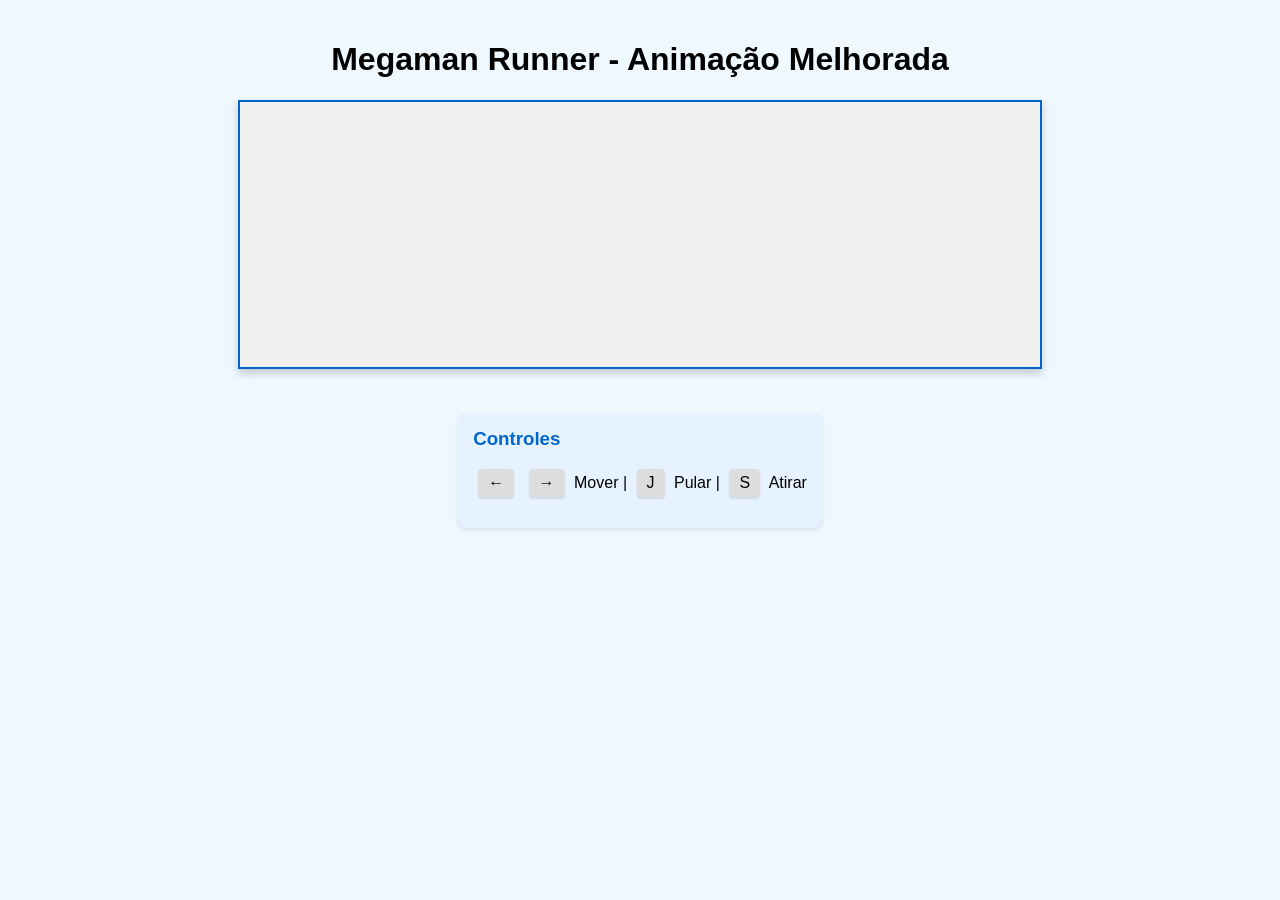
==== Animation.html @ 5534c0dd "Versão aprimorada Grok Ajustando bug" ====
<!DOCTYPE html>
<html lang="pt-BR">
<head>
    <meta charset="UTF-8">
    <meta name="viewport" content="width=device-width, initial-scale=1.0">
    <title>Jogo Megaman - Animação por Sprites</title>
    <style>
        body {
            margin: 0;
            padding: 20px;
            font-family: Arial, sans-serif;
            background-color: #f0f8ff;
            display: flex;
            flex-direction: column;
            align-items: center;
        }
        .game-container {
            position: relative;
            margin-bottom: 20px;
        }
        canvas {
            border: 2px solid #0066cc;
            background-color: #f0f0f0;
            box-shadow: 0 4px 8px rgba(0, 0, 0, 0.2);
        }
        .controls {
            background-color: #e6f2ff;
            padding: 15px;
            border-radius: 8px;
            margin-top: 20px;
            box-shadow: 0 2px 4px rgba(0, 0, 0, 0.1);
            max-width: 800px;
        }
        .controls h3 {
            margin-top: 0;
            color: #0066cc;
        }
        .key {
            display: inline-block;
            background-color: #ddd;
            padding: 5px 10px;
            border-radius: 4px;
            margin: 0 5px;
            box-shadow: 0 2px 2px rgba(0, 0, 0, 0.1);
        }
    </style>
</head>
<body>
    <h1>Megaman Runner - Animação Melhorada</h1>
    <div class="game-container">
        <canvas id="gameCanvas" width="800" height="265"></canvas>
    </div>
    
    <div class="controls">
        <h3>Controles</h3>
        <p><span class="key">←</span> <span class="key">→</span> Mover | <span class="key">J</span> Pular | <span class="key">S</span> Atirar</p>
    </div>
    <script>
        const canvas = document.getElementById('gameCanvas');
        const ctx = canvas.getContext('2d');

        // Definição dos estados do jogo
        const VM_STANDBY = 0;
        const VM_WALK = 1;
        const VM_SHOOT = 2;
        const VM_JUMP = 3;

        // Inicializações
        let facingDirection = 'right';
        let action = VM_STANDBY;
        let actionTime = 0;
        let screenPosition = 0;
        let keyState = {};
        let isJumping = false;
        let gravity = 0.5;
        let jumpVelocity = -10;
        let currentJumpVelocity = 0;
        let groundLevel = canvas.height - 80;
        let personY = groundLevel;
        let personHeight = 80;
        let lastFrameTime = performance.now();
        let deltaTime = 0;
        let frameIndex = 0;
        let frameTime = 0;
        const frameDuration = 100; // Duração de cada frame em ms

        // Sistema de projéteis
        const projectiles = [];

        class Projectile {
            constructor(x, y, direction) {
                this.x = x;
                this.y = y;
                this.direction = direction;
                this.speed = 8;
                this.width = 15;
                this.height = 8;
                this.active = true;
            }

            update(dt) {
                if (this.direction === 'right') {
                    this.x += this.speed * (dt / 16);
                } else {
                    this.x -= this.speed * (dt / 16);
                }
                if (this.x < 0 || this.x > canvas.width) {
                    this.active = false;
                }
            }

            draw() {
                ctx.fillStyle = '#0099ff';
                ctx.beginPath();
                ctx.ellipse(this.x, this.y, this.width, this.height, 0, 0, Math.PI * 2);
                ctx.fill();
                ctx.fillStyle = '#99ccff';
                ctx.beginPath();
                ctx.ellipse(this.x, this.y, this.width * 0.5, this.height * 0.5, 0, 0, Math.PI * 2);
                ctx.fill();
            }
        }

        // Objeto para imagens
        const images = {
            floor: new Image(),
            ceiling: new Image(),
            pillar: new Image(),
            forest: new Image(),
            personSpriteSheet: new Image()
        };

        // Configuração da spritesheet
        const larguraDoFrame = 157;
        const alturaDoFrame = 467 / 4;
        const spriteFrames = {
            standby: [0, 1, 2, 3],
            walk: [4, 5, 6, 7],
            shoot: [8, 9, 10, 11],
            jump: [12, 13, 14, 15]
        };

        function getPersonSprite(frameIndex) {
            const canvas = document.createElement('canvas');
            const ctx = canvas.getContext('2d');
            canvas.width = larguraDoFrame;
            canvas.height = alturaDoFrame;

            const numColunas = 4;
            const linha = Math.floor(frameIndex / numColunas);
            const coluna = frameIndex % numColunas;
            const spriteX = coluna * larguraDoFrame;
            const spriteY = linha * alturaDoFrame;

            ctx.drawImage(
                images.personSpriteSheet,
                spriteX,
                spriteY,
                larguraDoFrame,
                alturaDoFrame,
                0,
                0,
                larguraDoFrame,
                alturaDoFrame
            );

            return canvas;
        }

        // Carregando as imagens
        images.personSpriteSheet.src = 'images/all.png';
        images.floor.src = 'images/chao.png';
        images.ceiling.src = 'images/teto.png';
        images.pillar.src = 'images/pilar.png';
        images.forest.src = 'images/floresta.png';

        // Controles
        window.addEventListener('keydown', (e) => {
            keyState[e.key] = true;
        });

        window.addEventListener('keyup', (e) => {
            keyState[e.key] = false;
        });

        function drawBackground() {
            const lFator = 32;
            ctx.drawImage(images.forest, 0 - screenPosition * 0.5, 0, canvas.width + 40, canvas.height);
            for (let i = 0; i < 32; i++) {
                ctx.drawImage(images.ceiling, (lFator * i) - screenPosition, -2, 32, 32);
                ctx.drawImage(images.floor, (lFator * i) - screenPosition, 232, 32, 32);
            }
            const pilarFator = 125;
            for (let i = 0; i < 10; i++) {
                ctx.drawImage(images.pillar, (pilarFator * i) - screenPosition, 34, 21, 65);
                ctx.drawImage(images.pillar, (pilarFator * i) - screenPosition, 99, 21, 65);
                ctx.drawImage(images.pillar, (pilarFator * i) - screenPosition, 164, 21, 65);
            }
        }

        function drawPerson() {
            const personX = canvas.width / 2 - 39;
            let frames;
            switch (action) {
                case VM_STANDBY:
                    frames = spriteFrames.standby;
                    break;
                case VM_WALK:
                    frames = spriteFrames.walk;
                    break;
                case VM_SHOOT:
                    frames = spriteFrames.shoot;
                    break;
                case VM_JUMP:
                    frames = spriteFrames.jump;
                    break;
            }
            const currentFrame = frames[Math.floor(frameIndex) % frames.length];
            const sprite = getPersonSprite(currentFrame);
            if (facingDirection === 'left') {
                ctx.scale(-1, 1);
                ctx.drawImage(sprite, -personX - 78, personY, 78, 80);
                ctx.scale(-1, 1);
            } else {
                ctx.drawImage(sprite, personX, personY, 78, 80);
            }
        }

        function drawStatusLabel() {
            ctx.fillStyle = '#000000';
            ctx.fillText("Ação: " + (action === VM_STANDBY ? "Parado" :
                action === VM_WALK ? "Andando" :
                action === VM_SHOOT ? "Atirando" :
                "Pulando"), 10, 64);
            ctx.fillText("Tempo da ação: " + Math.round(actionTime), 10, 80);
            ctx.fillText("Posição da tela: " + Math.round(screenPosition), 10, 96);
            ctx.fillText("s = atirar; j = pular; setas = movimentar", 10, 112);
        }

        function drawAllSprites() {
            ctx.clearRect(0, 0, canvas.width, canvas.height);
            drawBackground();
            projectiles.forEach(projectile => {
                if (projectile.active) {
                    projectile.draw();
                }
            });
            drawPerson();
            drawStatusLabel();
        }

        function createProjectile() {
            const personX = canvas.width / 2;
            const personWidth = 78;
            const projectileY = personY + personHeight / 2;
            let projectileX = facingDirection === 'right' ? personX + personWidth / 2 : personX - personWidth / 2;
            projectiles.push(new Projectile(projectileX, projectileY, facingDirection));
        }

        function updateProjectiles(dt) {
            projectiles.forEach(projectile => {
                if (projectile.active) {
                    projectile.update(dt);
                }
            });
            for (let i = projectiles.length - 1; i >= 0; i--) {
                if (!projectiles[i].active) {
                    projectiles.splice(i, 1);
                }
            }
        }

        function applyGravity(dt) {
            if (isJumping) {
                personY += currentJumpVelocity * (dt / 16);
                currentJumpVelocity += gravity * (dt / 16);
                if (personY >= groundLevel) {
                    personY = groundLevel;
                    isJumping = false;
                    currentJumpVelocity = 0;
                    if (action === VM_JUMP) {
                        action = VM_STANDBY;
                    }
                }
            }
        }

        function update(timestamp) {
            deltaTime = timestamp - lastFrameTime;
            lastFrameTime = timestamp;
            if (deltaTime > 100) deltaTime = 100;

            // Atualizar animação
            frameTime += deltaTime;
            if (frameTime >= frameDuration) {
                frameIndex = (frameIndex + 1) % 4;
                frameTime = 0;
            }

            applyGravity(deltaTime);
            updateProjectiles(deltaTime);

            switch (action) {
                case VM_STANDBY:
                    actionTime = 0;
                    if (keyState['ArrowLeft']) {
                        action = VM_WALK;
                        facingDirection = 'left';
                    } else if (keyState['ArrowRight']) {
                        action = VM_WALK;
                        facingDirection = 'right';
                    } else if (keyState['s']) {
                        action = VM_SHOOT;
                        createProjectile();
                    } else if (keyState['j'] && !isJumping) {
                        action = VM_JUMP;
                        isJumping = true;
                        currentJumpVelocity = jumpVelocity;
                    }
                    break;
                case VM_WALK:
                    actionTime += deltaTime;
                    if (keyState['ArrowRight']) {
                        screenPosition += 4 * (deltaTime / 16);
                        facingDirection = 'right';
                    } else if (keyState['ArrowLeft']) {
                        screenPosition -= 4 * (deltaTime / 16);
                        facingDirection = 'left';
                    } else {
                        action = VM_STANDBY;
                    }
                    if (keyState['s']) {
                        action = VM_SHOOT;
                        createProjectile();
                    } else if (keyState['j'] && !isJumping) {
                        action = VM_JUMP;
                        isJumping = true;
                        currentJumpVelocity = jumpVelocity;
                    }
                    break;
                case VM_SHOOT:
                    actionTime += deltaTime;
                    if (actionTime >= 300) {
                        action = VM_STANDBY;
                    }
                    break;
                case VM_JUMP:
                    actionTime += deltaTime;
                    if (keyState['ArrowRight']) {
                        screenPosition += 4 * (deltaTime / 16);
                        facingDirection = 'right';
                    } else if (keyState['ArrowLeft']) {
                        screenPosition -= 4 * (deltaTime / 16);
                        facingDirection = 'left';
                    }
                    if (keyState['s'] && actionTime % 300 < 16) {
                        createProjectile();
                    }
                    break;
            }

            drawAllSprites();
            requestAnimationFrame(update);
        }

        function init() {
            ctx.font = "16px Arial";
            images.personSpriteSheet.onload = () => {
                update(performance.now());
            };
        }
        init();
    </script>
</body>
</html>
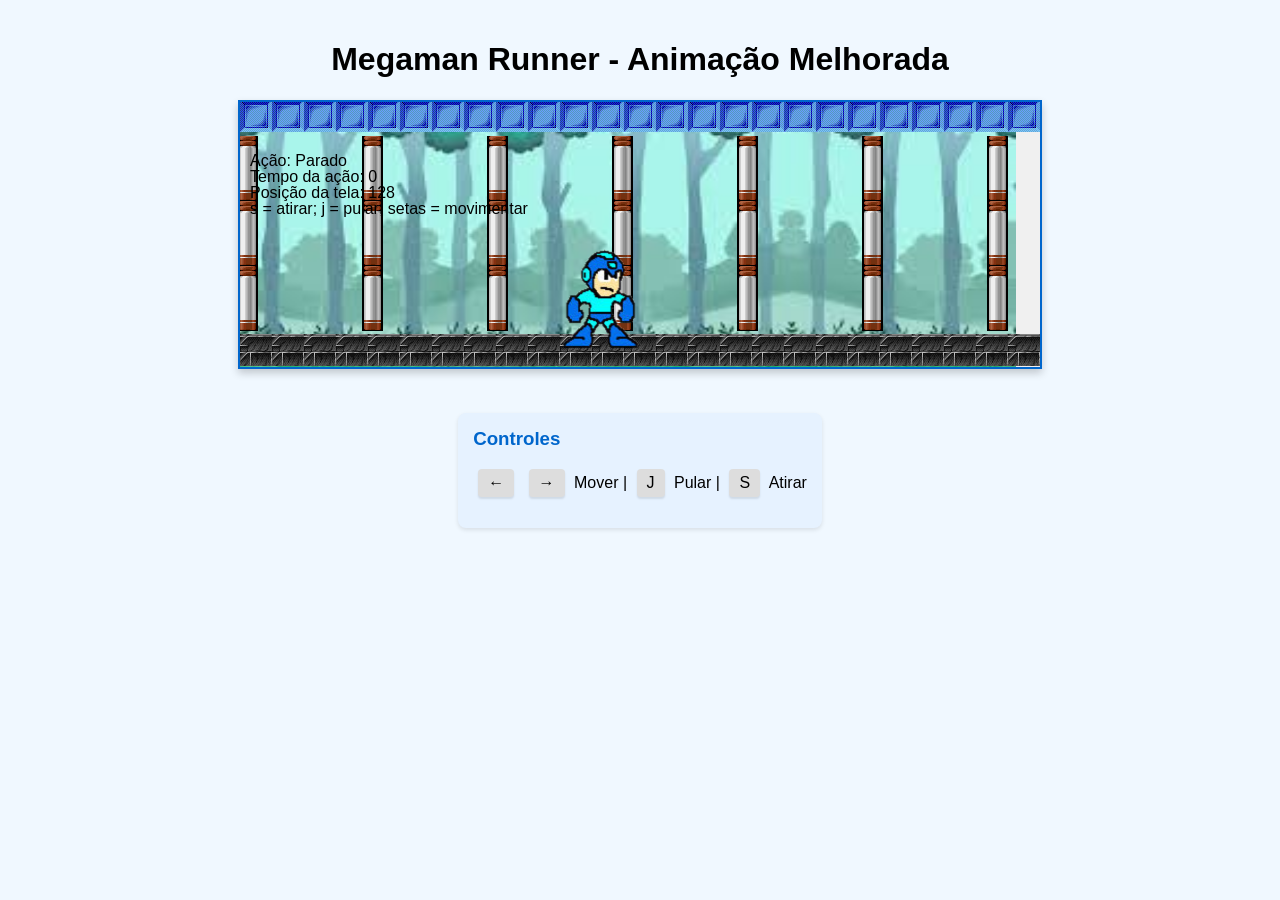
==== commit 6fc13c03: "Versão aprimorada Gemini Ajustando bug" ====
--- a/Animation.html
+++ b/Animation.html
@@ -53,40 +53,38 @@
     
     <div class="controls">
         <h3>Controles</h3>
-        <p><span class="key">←</span> <span class="key">→</span> Mover | <span class="key">J</span> Pular | <span class="key">S</span> Atirar</p>
+        <p><span class="key">←</span> <span class="key">→</span> Mover | <span class="key">J</span> Pular | <span class="key">S</span> Atirar
     </div>
+    
     <script>
         const canvas = document.getElementById('gameCanvas');
         const ctx = canvas.getContext('2d');
-
-        // Definição dos estados do jogo
+        
+        /* Definição dos estados do jogo*/
         const VM_STANDBY = 0;
         const VM_WALK = 1;
         const VM_SHOOT = 2;
         const VM_JUMP = 3;
-
-        // Inicializações
+        
+        /* Inicializações*/
         let facingDirection = 'right';
         let action = VM_STANDBY;
         let actionTime = 0;
-        let screenPosition = 0;
+        let screenPosition = 128;
         let keyState = {};
         let isJumping = false;
         let gravity = 0.5;
         let jumpVelocity = -10;
         let currentJumpVelocity = 0;
-        let groundLevel = canvas.height - 80;
+        let groundLevel = canvas.height - 160;
         let personY = groundLevel;
-        let personHeight = 80;
+        let personHeight = 160;
         let lastFrameTime = performance.now();
         let deltaTime = 0;
-        let frameIndex = 0;
-        let frameTime = 0;
-        const frameDuration = 100; // Duração de cada frame em ms
-
-        // Sistema de projéteis
+        
+        /* Sistema de projéteis */
         const projectiles = [];
-
+        
         class Projectile {
             constructor(x, y, direction) {
                 this.x = x;
@@ -104,6 +102,8 @@
                 } else {
                     this.x -= this.speed * (dt / 16);
                 }
+                
+                // Desativar projéteis que saem da tela
                 if (this.x < 0 || this.x > canvas.width) {
                     this.active = false;
                 }
@@ -114,6 +114,8 @@
                 ctx.beginPath();
                 ctx.ellipse(this.x, this.y, this.width, this.height, 0, 0, Math.PI * 2);
                 ctx.fill();
+                
+                // Efeito de brilho
                 ctx.fillStyle = '#99ccff';
                 ctx.beginPath();
                 ctx.ellipse(this.x, this.y, this.width * 0.5, this.height * 0.5, 0, 0, Math.PI * 2);
@@ -121,60 +123,36 @@
             }
         }
 
-        // Objeto para imagens
+        /* Objeto para imagens*/
         const images = {
+            person_stopped_right: new Image(),
+            person_stopped_left: new Image(),
+            person_running_left: new Image(),
+            person_running_right: new Image(),
+            person_shoot_left: new Image(),
+            person_shoot_right: new Image(),
+            person_jump_left: new Image(),
+            person_jump_right: new Image(),
             floor: new Image(),
             ceiling: new Image(),
             pillar: new Image(),
-            forest: new Image(),
-            personSpriteSheet: new Image()
+            forest: new Image()
         };
 
-        // Configuração da spritesheet
-        const larguraDoFrame = 157;
-        const alturaDoFrame = 467 / 4;
-        const spriteFrames = {
-            standby: [0, 1, 2, 3],
-            walk: [4, 5, 6, 7],
-            shoot: [8, 9, 10, 11],
-            jump: [12, 13, 14, 15]
-        };
-
-        function getPersonSprite(frameIndex) {
-            const canvas = document.createElement('canvas');
-            const ctx = canvas.getContext('2d');
-            canvas.width = larguraDoFrame;
-            canvas.height = alturaDoFrame;
-
-            const numColunas = 4;
-            const linha = Math.floor(frameIndex / numColunas);
-            const coluna = frameIndex % numColunas;
-            const spriteX = coluna * larguraDoFrame;
-            const spriteY = linha * alturaDoFrame;
-
-            ctx.drawImage(
-                images.personSpriteSheet,
-                spriteX,
-                spriteY,
-                larguraDoFrame,
-                alturaDoFrame,
-                0,
-                0,
-                larguraDoFrame,
-                alturaDoFrame
-            );
-
-            return canvas;
-        }
-
-        // Carregando as imagens
-        images.personSpriteSheet.src = 'images/all.png';
+        /* Carregando imagens*/
+        images.person_stopped_right.src = 'images/stop_right.png';
+        images.person_stopped_left.src = 'images/stop_left.png';
+        images.person_running_left.src = 'images/walk_left.png';
+        images.person_running_right.src = 'images/walk_right.png';
+        images.person_shoot_left.src = 'images/shoot_mirror.png';
+        images.person_shoot_right.src = 'images/shoot.png';
+        images.person_jump_left.src = 'images/jump_mirror.png';
+        images.person_jump_right.src = 'images/jump.png';
         images.floor.src = 'images/chao.png';
         images.ceiling.src = 'images/teto.png';
         images.pillar.src = 'images/pilar.png';
         images.forest.src = 'images/floresta.png';
 
-        // Controles
         window.addEventListener('keydown', (e) => {
             keyState[e.key] = true;
         });
@@ -185,11 +163,18 @@
 
         function drawBackground() {
             const lFator = 32;
-            ctx.drawImage(images.forest, 0 - screenPosition * 0.5, 0, canvas.width + 40, canvas.height);
+
+            /* Desenhar floresta (ao fundo)*/
+            ctx.drawImage(images.forest, 0 - screenPosition * 0.5, 0, canvas.width+40, canvas.height);
+
+            /* Teto e chão*/
             for (let i = 0; i < 32; i++) {
                 ctx.drawImage(images.ceiling, (lFator * i) - screenPosition, -2, 32, 32);
+                ctx.drawImage(images.ceiling, (lFator * i + lFator) - screenPosition, -2, 32, 32);
                 ctx.drawImage(images.floor, (lFator * i) - screenPosition, 232, 32, 32);
             }
+
+            /* Desenhar pilares*/
             const pilarFator = 125;
             for (let i = 0; i < 10; i++) {
                 ctx.drawImage(images.pillar, (pilarFator * i) - screenPosition, 34, 21, 65);
@@ -199,52 +184,63 @@
         }
 
         function drawPerson() {
-            const personX = canvas.width / 2 - 39;
-            let frames;
+            const personX = canvas.width / 2 - 78;
+            /* Desenha o personagem baseado nas ações atuais*/
             switch (action) {
                 case VM_STANDBY:
-                    frames = spriteFrames.standby;
+                    if (facingDirection === 'left') {
+                        ctx.drawImage(images.person_stopped_left, personX, personY, 78, 160);
+                    } else {
+                        ctx.drawImage(images.person_stopped_right, personX, personY, 78, 160);
+                    }
                     break;
                 case VM_WALK:
-                    frames = spriteFrames.walk;
+                    if (facingDirection === 'left') {
+                        ctx.drawImage(images.person_running_left, personX, personY, 78, 160);
+                    } else {
+                        ctx.drawImage(images.person_running_right, personX, personY, 78, 160);
+                    }
                     break;
                 case VM_SHOOT:
-                    frames = spriteFrames.shoot;
+                    if (facingDirection === 'left') {
+                        ctx.drawImage(images.person_shoot_left, personX, personY, 78, 160);
+                    } else {
+                        ctx.drawImage(images.person_shoot_right, personX, personY, 78, 160);
+                    }
                     break;
                 case VM_JUMP:
-                    frames = spriteFrames.jump;
-                    break;
-            }
-            const currentFrame = frames[Math.floor(frameIndex) % frames.length];
-            const sprite = getPersonSprite(currentFrame);
-            if (facingDirection === 'left') {
-                ctx.scale(-1, 1);
-                ctx.drawImage(sprite, -personX - 78, personY, 78, 80);
-                ctx.scale(-1, 1);
-            } else {
-                ctx.drawImage(sprite, personX, personY, 78, 80);
+                    if (facingDirection === 'left') {
+                        ctx.drawImage(images.person_jump_left, personX, personY, 78, 160);
+                    } else {
+                        ctx.drawImage(images.person_jump_right, personX, personY, 78, 160);
+                    }
+                    break;
             }
         }
 
         function drawStatusLabel() {
+            /* Desenha informações de status*/
             ctx.fillStyle = '#000000';
             ctx.fillText("Ação: " + (action === VM_STANDBY ? "Parado" :
                 action === VM_WALK ? "Andando" :
                 action === VM_SHOOT ? "Atirando" :
                 "Pulando"), 10, 64);
-            ctx.fillText("Tempo da ação: " + Math.round(actionTime), 10, 80);
+            ctx.fillText("Tempo da ação: " + actionTime, 10, 80);
             ctx.fillText("Posição da tela: " + Math.round(screenPosition), 10, 96);
-            ctx.fillText("s = atirar; j = pular; setas = movimentar", 10, 112);
+            ctx.fillText("s = atirar; j = pular; setas = movimentar ", 10, 112);
         }
 
         function drawAllSprites() {
             ctx.clearRect(0, 0, canvas.width, canvas.height);
             drawBackground();
+            
+            // Desenhar projéteis ativos
             projectiles.forEach(projectile => {
                 if (projectile.active) {
                     projectile.draw();
                 }
             });
+            
             drawPerson();
             drawStatusLabel();
         }
@@ -253,16 +249,26 @@
             const personX = canvas.width / 2;
             const personWidth = 78;
             const projectileY = personY + personHeight / 2;
-            let projectileX = facingDirection === 'right' ? personX + personWidth / 2 : personX - personWidth / 2;
+            
+            let projectileX;
+            if (facingDirection === 'right') {
+                projectileX = personX + personWidth / 2;
+            } else {
+                projectileX = personX - personWidth / 2;
+            }
+            
             projectiles.push(new Projectile(projectileX, projectileY, facingDirection));
         }
 
         function updateProjectiles(dt) {
+            // Atualizar posição dos projéteis
             projectiles.forEach(projectile => {
                 if (projectile.active) {
                     projectile.update(dt);
                 }
             });
+            
+            // Remover projéteis inativos
             for (let i = projectiles.length - 1; i >= 0; i--) {
                 if (!projectiles[i].active) {
                     projectiles.splice(i, 1);
@@ -274,10 +280,14 @@
             if (isJumping) {
                 personY += currentJumpVelocity * (dt / 16);
                 currentJumpVelocity += gravity * (dt / 16);
+                
+                // Verificar se o personagem chegou ao chão
                 if (personY >= groundLevel) {
                     personY = groundLevel;
                     isJumping = false;
                     currentJumpVelocity = 0;
+                    
+                    // Se estava pulando, voltar para o estado parado
                     if (action === VM_JUMP) {
                         action = VM_STANDBY;
                     }
@@ -286,23 +296,23 @@
         }
 
         function update(timestamp) {
+            // Calcular deltaTime para animações consistentes
             deltaTime = timestamp - lastFrameTime;
             lastFrameTime = timestamp;
+            
+            // Limitar deltaTime para evitar saltos grandes em caso de lag
             if (deltaTime > 100) deltaTime = 100;
-
-            // Atualizar animação
-            frameTime += deltaTime;
-            if (frameTime >= frameDuration) {
-                frameIndex = (frameIndex + 1) % 4;
-                frameTime = 0;
-            }
-
+            
+            // Aplicar gravidade
             applyGravity(deltaTime);
+            
+            // Atualizar projéteis
             updateProjectiles(deltaTime);
 
             switch (action) {
                 case VM_STANDBY:
                     actionTime = 0;
+                    /* Verifique qual tecla está pressionada para mudar a ação*/
                     if (keyState['ArrowLeft']) {
                         action = VM_WALK;
                         facingDirection = 'left';
@@ -320,15 +330,15 @@
                     break;
                 case VM_WALK:
                     actionTime += deltaTime;
+                    /* Movimentação*/
                     if (keyState['ArrowRight']) {
-                        screenPosition += 4 * (deltaTime / 16);
-                        facingDirection = 'right';
+                        screenPosition += (4 + (deltaTime / 15)); // Aumentei a constante e ajustei o divisor do deltaTime
                     } else if (keyState['ArrowLeft']) {
-                        screenPosition -= 4 * (deltaTime / 16);
-                        facingDirection = 'left';
+                        screenPosition -= (4 + (deltaTime / 15)); // Aumentei a constante e ajustei o divisor do deltaTime
                     } else {
                         action = VM_STANDBY;
                     }
+                    /* Verificar outras ações durante a caminhada */
                     if (keyState['s']) {
                         action = VM_SHOOT;
                         createProjectile();
@@ -337,8 +347,14 @@
                         isJumping = true;
                         currentJumpVelocity = jumpVelocity;
                     }
-                    break;
-                case VM_SHOOT:
+                    /* Limitações de rolagem*/
+                    if (screenPosition >= 128) {
+                        screenPosition = 0;
+                    } else if (screenPosition <= 0) {
+                        screenPosition = 128;
+                    }
+                    break;
+               case VM_SHOOT:
                     actionTime += deltaTime;
                     if (actionTime >= 300) {
                         action = VM_STANDBY;
@@ -346,28 +362,27 @@
                     break;
                 case VM_JUMP:
                     actionTime += deltaTime;
+                    // Permitir movimento horizontal durante o pulo
                     if (keyState['ArrowRight']) {
-                        screenPosition += 4 * (deltaTime / 16);
-                        facingDirection = 'right';
+                        screenPosition += (0.1 + (deltaTime / 30));
                     } else if (keyState['ArrowLeft']) {
-                        screenPosition -= 4 * (deltaTime / 16);
-                        facingDirection = 'left';
-                    }
+                        screenPosition -= (0.1 + (deltaTime / 30));
+                    }
+                    // Permitir atirar durante o pulo
                     if (keyState['s'] && actionTime % 300 < 16) {
                         createProjectile();
                     }
                     break;
             }
-
             drawAllSprites();
             requestAnimationFrame(update);
         }
 
         function init() {
             ctx.font = "16px Arial";
-            images.personSpriteSheet.onload = () => {
-                update(performance.now());
-            };
+            screenPosition = 128;
+            lastFrameTime = performance.now();
+            update(lastFrameTime);
         }
         init();
     </script>
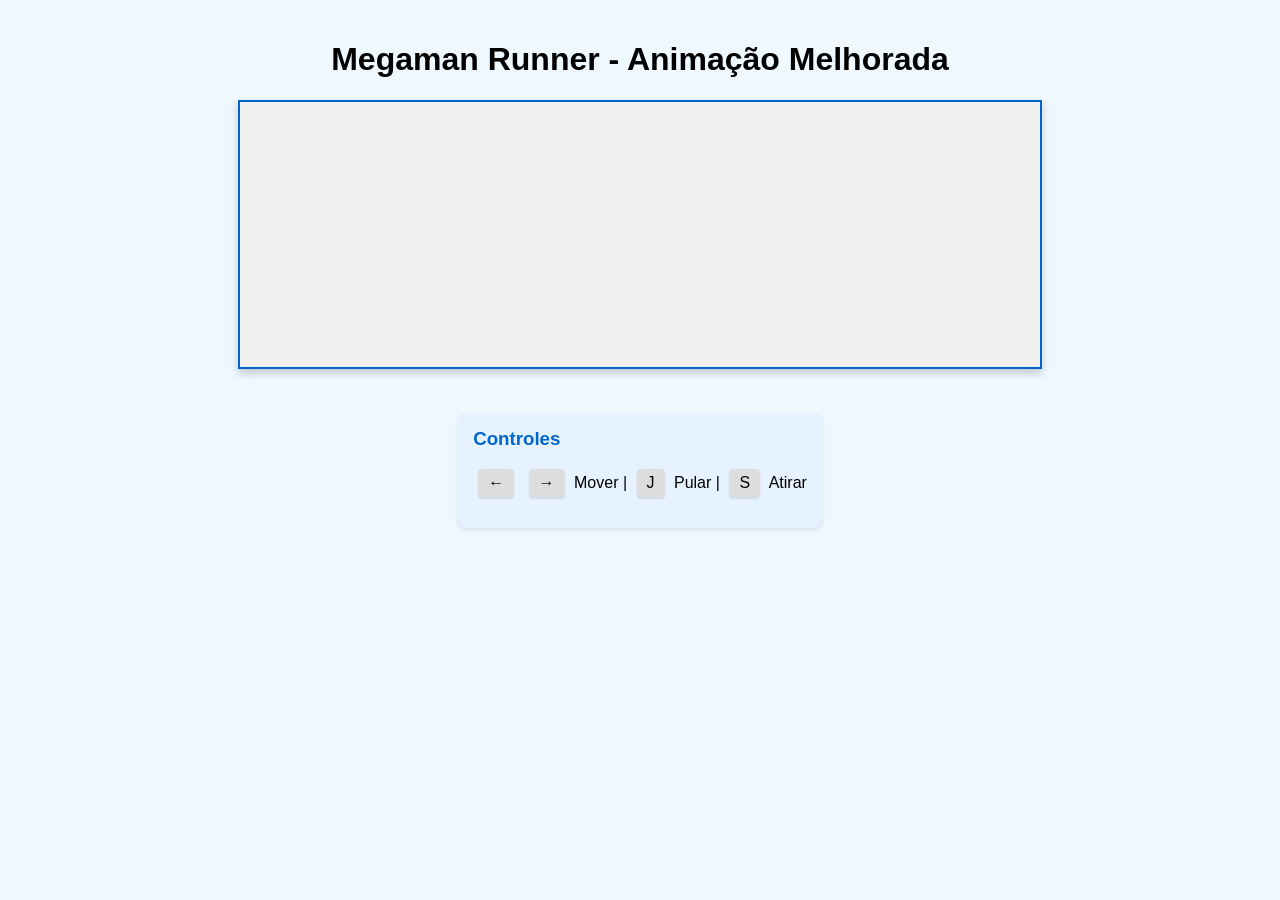
==== commit 8a08d356: "Versão aprimorada Grok Ajustando bug" ====
--- a/Animation.html
+++ b/Animation.html
@@ -53,38 +53,40 @@
     
     <div class="controls">
         <h3>Controles</h3>
-        <p><span class="key">←</span> <span class="key">→</span> Mover | <span class="key">J</span> Pular | <span class="key">S</span> Atirar
+        <p><span class="key">←</span> <span class="key">→</span> Mover | <span class="key">J</span> Pular | <span class="key">S</span> Atirar</p>
     </div>
-    
     <script>
         const canvas = document.getElementById('gameCanvas');
         const ctx = canvas.getContext('2d');
-        
-        /* Definição dos estados do jogo*/
+
+        // Definição dos estados do jogo
         const VM_STANDBY = 0;
         const VM_WALK = 1;
         const VM_SHOOT = 2;
         const VM_JUMP = 3;
-        
-        /* Inicializações*/
+
+        // Inicializações
         let facingDirection = 'right';
         let action = VM_STANDBY;
         let actionTime = 0;
-        let screenPosition = 128;
+        let screenPosition = 0;
         let keyState = {};
         let isJumping = false;
         let gravity = 0.5;
         let jumpVelocity = -10;
         let currentJumpVelocity = 0;
-        let groundLevel = canvas.height - 160;
+        let groundLevel = canvas.height - 80;
         let personY = groundLevel;
-        let personHeight = 160;
+        let personHeight = 80;
         let lastFrameTime = performance.now();
         let deltaTime = 0;
-        
-        /* Sistema de projéteis */
+        let frameIndex = 0;
+        let frameTime = 0;
+        const frameDuration = 100; // Duração de cada frame em ms
+
+        // Sistema de projéteis
         const projectiles = [];
-        
+
         class Projectile {
             constructor(x, y, direction) {
                 this.x = x;
@@ -102,8 +104,6 @@
                 } else {
                     this.x -= this.speed * (dt / 16);
                 }
-                
-                // Desativar projéteis que saem da tela
                 if (this.x < 0 || this.x > canvas.width) {
                     this.active = false;
                 }
@@ -114,8 +114,6 @@
                 ctx.beginPath();
                 ctx.ellipse(this.x, this.y, this.width, this.height, 0, 0, Math.PI * 2);
                 ctx.fill();
-                
-                // Efeito de brilho
                 ctx.fillStyle = '#99ccff';
                 ctx.beginPath();
                 ctx.ellipse(this.x, this.y, this.width * 0.5, this.height * 0.5, 0, 0, Math.PI * 2);
@@ -123,36 +121,60 @@
             }
         }
 
-        /* Objeto para imagens*/
+        // Objeto para imagens
         const images = {
-            person_stopped_right: new Image(),
-            person_stopped_left: new Image(),
-            person_running_left: new Image(),
-            person_running_right: new Image(),
-            person_shoot_left: new Image(),
-            person_shoot_right: new Image(),
-            person_jump_left: new Image(),
-            person_jump_right: new Image(),
             floor: new Image(),
             ceiling: new Image(),
             pillar: new Image(),
-            forest: new Image()
+            forest: new Image(),
+            personSpriteSheet: new Image()
         };
 
-        /* Carregando imagens*/
-        images.person_stopped_right.src = 'images/stop_right.png';
-        images.person_stopped_left.src = 'images/stop_left.png';
-        images.person_running_left.src = 'images/walk_left.png';
-        images.person_running_right.src = 'images/walk_right.png';
-        images.person_shoot_left.src = 'images/shoot_mirror.png';
-        images.person_shoot_right.src = 'images/shoot.png';
-        images.person_jump_left.src = 'images/jump_mirror.png';
-        images.person_jump_right.src = 'images/jump.png';
+        // Configuração da spritesheet
+        const larguraDoFrame = 157;
+        const alturaDoFrame = 467 / 4;
+        const spriteFrames = {
+            standby: [0, 1, 2, 3],
+            walk: [4, 5, 6, 7],
+            shoot: [8, 9, 10, 11],
+            jump: [12, 13, 14, 15]
+        };
+
+        function getPersonSprite(frameIndex) {
+            const canvas = document.createElement('canvas');
+            const ctx = canvas.getContext('2d');
+            canvas.width = larguraDoFrame;
+            canvas.height = alturaDoFrame;
+
+            const numColunas = 4;
+            const linha = Math.floor(frameIndex / numColunas);
+            const coluna = frameIndex % numColunas;
+            const spriteX = coluna * larguraDoFrame;
+            const spriteY = linha * alturaDoFrame;
+
+            ctx.drawImage(
+                images.personSpriteSheet,
+                spriteX,
+                spriteY,
+                larguraDoFrame,
+                alturaDoFrame,
+                0,
+                0,
+                larguraDoFrame,
+                alturaDoFrame
+            );
+
+            return canvas;
+        }
+
+        // Carregando as imagens
+        images.personSpriteSheet.src = 'images/all.png';
         images.floor.src = 'images/chao.png';
         images.ceiling.src = 'images/teto.png';
         images.pillar.src = 'images/pilar.png';
         images.forest.src = 'images/floresta.png';
 
+        // Controles
         window.addEventListener('keydown', (e) => {
             keyState[e.key] = true;
         });
@@ -163,18 +185,11 @@
 
         function drawBackground() {
             const lFator = 32;
-
-            /* Desenhar floresta (ao fundo)*/
-            ctx.drawImage(images.forest, 0 - screenPosition * 0.5, 0, canvas.width+40, canvas.height);
-
-            /* Teto e chão*/
+            ctx.drawImage(images.forest, 0 - screenPosition * 0.5, 0, canvas.width + 40, canvas.height);
             for (let i = 0; i < 32; i++) {
                 ctx.drawImage(images.ceiling, (lFator * i) - screenPosition, -2, 32, 32);
-                ctx.drawImage(images.ceiling, (lFator * i + lFator) - screenPosition, -2, 32, 32);
                 ctx.drawImage(images.floor, (lFator * i) - screenPosition, 232, 32, 32);
             }
-
-            /* Desenhar pilares*/
             const pilarFator = 125;
             for (let i = 0; i < 10; i++) {
                 ctx.drawImage(images.pillar, (pilarFator * i) - screenPosition, 34, 21, 65);
@@ -184,63 +199,52 @@
         }
 
         function drawPerson() {
-            const personX = canvas.width / 2 - 78;
-            /* Desenha o personagem baseado nas ações atuais*/
+            const personX = canvas.width / 2 - 39;
+            let frames;
             switch (action) {
                 case VM_STANDBY:
-                    if (facingDirection === 'left') {
-                        ctx.drawImage(images.person_stopped_left, personX, personY, 78, 160);
-                    } else {
-                        ctx.drawImage(images.person_stopped_right, personX, personY, 78, 160);
-                    }
+                    frames = spriteFrames.standby;
                     break;
                 case VM_WALK:
-                    if (facingDirection === 'left') {
-                        ctx.drawImage(images.person_running_left, personX, personY, 78, 160);
-                    } else {
-                        ctx.drawImage(images.person_running_right, personX, personY, 78, 160);
-                    }
+                    frames = spriteFrames.walk;
                     break;
                 case VM_SHOOT:
-                    if (facingDirection === 'left') {
-                        ctx.drawImage(images.person_shoot_left, personX, personY, 78, 160);
-                    } else {
-                        ctx.drawImage(images.person_shoot_right, personX, personY, 78, 160);
-                    }
+                    frames = spriteFrames.shoot;
                     break;
                 case VM_JUMP:
-                    if (facingDirection === 'left') {
-                        ctx.drawImage(images.person_jump_left, personX, personY, 78, 160);
-                    } else {
-                        ctx.drawImage(images.person_jump_right, personX, personY, 78, 160);
-                    }
-                    break;
+                    frames = spriteFrames.jump;
+                    break;
+            }
+            const currentFrame = frames[Math.floor(frameIndex) % frames.length];
+            const sprite = getPersonSprite(currentFrame);
+            if (facingDirection === 'left') {
+                ctx.scale(-1, 1);
+                ctx.drawImage(sprite, -personX - 78, personY, 78, 80);
+                ctx.scale(-1, 1);
+            } else {
+                ctx.drawImage(sprite, personX, personY, 78, 80);
             }
         }
 
         function drawStatusLabel() {
-            /* Desenha informações de status*/
             ctx.fillStyle = '#000000';
             ctx.fillText("Ação: " + (action === VM_STANDBY ? "Parado" :
                 action === VM_WALK ? "Andando" :
                 action === VM_SHOOT ? "Atirando" :
                 "Pulando"), 10, 64);
-            ctx.fillText("Tempo da ação: " + actionTime, 10, 80);
+            ctx.fillText("Tempo da ação: " + Math.round(actionTime), 10, 80);
             ctx.fillText("Posição da tela: " + Math.round(screenPosition), 10, 96);
-            ctx.fillText("s = atirar; j = pular; setas = movimentar ", 10, 112);
+            ctx.fillText("s = atirar; j = pular; setas = movimentar", 10, 112);
         }
 
         function drawAllSprites() {
             ctx.clearRect(0, 0, canvas.width, canvas.height);
             drawBackground();
-            
-            // Desenhar projéteis ativos
             projectiles.forEach(projectile => {
                 if (projectile.active) {
                     projectile.draw();
                 }
             });
-            
             drawPerson();
             drawStatusLabel();
         }
@@ -249,26 +253,16 @@
             const personX = canvas.width / 2;
             const personWidth = 78;
             const projectileY = personY + personHeight / 2;
-            
-            let projectileX;
-            if (facingDirection === 'right') {
-                projectileX = personX + personWidth / 2;
-            } else {
-                projectileX = personX - personWidth / 2;
-            }
-            
+            let projectileX = facingDirection === 'right' ? personX + personWidth / 2 : personX - personWidth / 2;
             projectiles.push(new Projectile(projectileX, projectileY, facingDirection));
         }
 
         function updateProjectiles(dt) {
-            // Atualizar posição dos projéteis
             projectiles.forEach(projectile => {
                 if (projectile.active) {
                     projectile.update(dt);
                 }
             });
-            
-            // Remover projéteis inativos
             for (let i = projectiles.length - 1; i >= 0; i--) {
                 if (!projectiles[i].active) {
                     projectiles.splice(i, 1);
@@ -280,14 +274,10 @@
             if (isJumping) {
                 personY += currentJumpVelocity * (dt / 16);
                 currentJumpVelocity += gravity * (dt / 16);
-                
-                // Verificar se o personagem chegou ao chão
                 if (personY >= groundLevel) {
                     personY = groundLevel;
                     isJumping = false;
                     currentJumpVelocity = 0;
-                    
-                    // Se estava pulando, voltar para o estado parado
                     if (action === VM_JUMP) {
                         action = VM_STANDBY;
                     }
@@ -296,23 +286,23 @@
         }
 
         function update(timestamp) {
-            // Calcular deltaTime para animações consistentes
             deltaTime = timestamp - lastFrameTime;
             lastFrameTime = timestamp;
-            
-            // Limitar deltaTime para evitar saltos grandes em caso de lag
             if (deltaTime > 100) deltaTime = 100;
-            
-            // Aplicar gravidade
+
+            // Atualizar animação
+            frameTime += deltaTime;
+            if (frameTime >= frameDuration) {
+                frameIndex = (frameIndex + 1) % 4;
+                frameTime = 0;
+            }
+
             applyGravity(deltaTime);
-            
-            // Atualizar projéteis
             updateProjectiles(deltaTime);
 
             switch (action) {
                 case VM_STANDBY:
                     actionTime = 0;
-                    /* Verifique qual tecla está pressionada para mudar a ação*/
                     if (keyState['ArrowLeft']) {
                         action = VM_WALK;
                         facingDirection = 'left';
@@ -330,15 +320,15 @@
                     break;
                 case VM_WALK:
                     actionTime += deltaTime;
-                    /* Movimentação*/
                     if (keyState['ArrowRight']) {
-                        screenPosition += (4 + (deltaTime / 15)); // Aumentei a constante e ajustei o divisor do deltaTime
+                        screenPosition += 4 * (deltaTime / 16);
+                        facingDirection = 'right';
                     } else if (keyState['ArrowLeft']) {
-                        screenPosition -= (4 + (deltaTime / 15)); // Aumentei a constante e ajustei o divisor do deltaTime
+                        screenPosition -= 4 * (deltaTime / 16);
+                        facingDirection = 'left';
                     } else {
                         action = VM_STANDBY;
                     }
-                    /* Verificar outras ações durante a caminhada */
                     if (keyState['s']) {
                         action = VM_SHOOT;
                         createProjectile();
@@ -347,14 +337,8 @@
                         isJumping = true;
                         currentJumpVelocity = jumpVelocity;
                     }
-                    /* Limitações de rolagem*/
-                    if (screenPosition >= 128) {
-                        screenPosition = 0;
-                    } else if (screenPosition <= 0) {
-                        screenPosition = 128;
-                    }
-                    break;
-               case VM_SHOOT:
+                    break;
+                case VM_SHOOT:
                     actionTime += deltaTime;
                     if (actionTime >= 300) {
                         action = VM_STANDBY;
@@ -362,29 +346,30 @@
                     break;
                 case VM_JUMP:
                     actionTime += deltaTime;
-                    // Permitir movimento horizontal durante o pulo
                     if (keyState['ArrowRight']) {
-                        screenPosition += (0.1 + (deltaTime / 30));
+                        screenPosition += 4 * (deltaTime / 16);
+                        facingDirection = 'right';
                     } else if (keyState['ArrowLeft']) {
-                        screenPosition -= (0.1 + (deltaTime / 30));
-                    }
-                    // Permitir atirar durante o pulo
+                        screenPosition -= 4 * (deltaTime / 16);
+                        facingDirection = 'left';
+                    }
                     if (keyState['s'] && actionTime % 300 < 16) {
                         createProjectile();
                     }
                     break;
             }
+
             drawAllSprites();
             requestAnimationFrame(update);
         }
 
         function init() {
             ctx.font = "16px Arial";
-            screenPosition = 128;
-            lastFrameTime = performance.now();
-            update(lastFrameTime);
+            images.personSpriteSheet.onload = () => {
+                update(performance.now());
+            };
         }
         init();
     </script>
 </body>
-</html>+</html> 
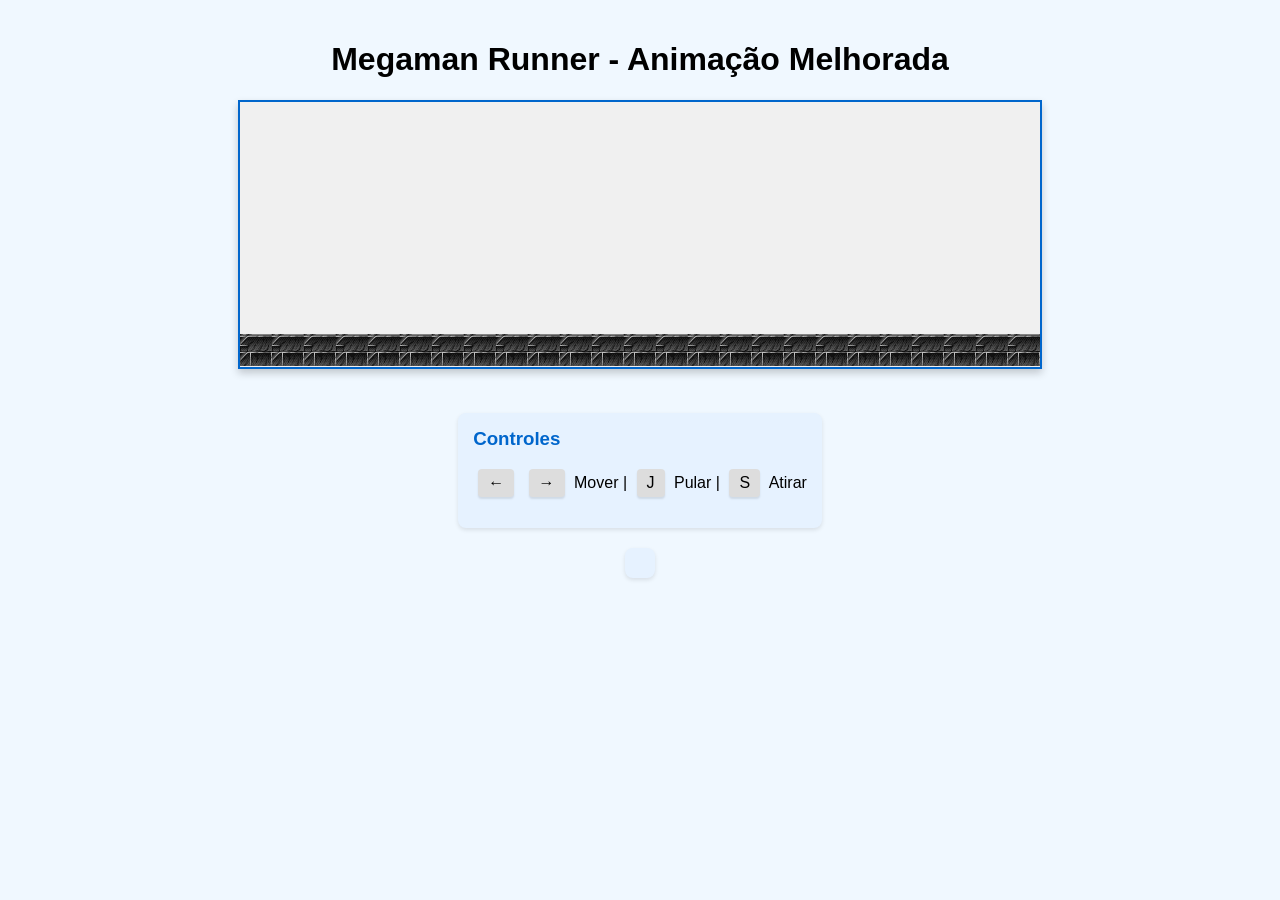
==== commit daa784e6: "Versão aprimorada Grok Ajustando bug" ====
--- a/Animation.html
+++ b/Animation.html
@@ -43,6 +43,35 @@
             margin: 0 5px;
             box-shadow: 0 2px 2px rgba(0, 0, 0, 0.1);
         }
+        .sprite-preview {
+            margin-top: 20px;
+            background-color: #e6f2ff;
+            padding: 15px;
+            border-radius: 8px;
+            box-shadow: 0 2px 4px rgba(0, 0, 0, 0.1);
+            max-width: 800px;
+            display: flex;
+            flex-wrap: wrap;
+            gap: 10px;
+        }
+        .sprite-preview h3 {
+            width: 100%;
+            color: #0066cc;
+            margin-top: 0;
+        }
+        .sprite-frame {
+            display: flex;
+            flex-direction: column;
+            align-items: center;
+        }
+        .sprite-frame canvas {
+            border: 1px solid #0066cc;
+        }
+        .sprite-frame span {
+            margin-top: 5px;
+            font-size: 14px;
+            color: #333;
+        }
     </style>
 </head>
 <body>
@@ -55,29 +84,30 @@
         <h3>Controles</h3>
         <p><span class="key">←</span> <span class="key">→</span> Mover | <span class="key">J</span> Pular | <span class="key">S</span> Atirar</p>
     </div>
+    <div class="sprite-preview" id="spritePreview"></div>
     <script>
         const canvas = document.getElementById('gameCanvas');
         const ctx = canvas.getContext('2d');
-
-        // Definição dos estados do jogo
+        
+        /* Definição dos estados do jogo*/
         const VM_STANDBY = 0;
         const VM_WALK = 1;
         const VM_SHOOT = 2;
         const VM_JUMP = 3;
-
-        // Inicializações
+        
+        /* Inicializações*/
         let facingDirection = 'right';
         let action = VM_STANDBY;
         let actionTime = 0;
-        let screenPosition = 0;
+        let screenPosition = 128;
         let keyState = {};
         let isJumping = false;
         let gravity = 0.5;
         let jumpVelocity = -10;
         let currentJumpVelocity = 0;
-        let groundLevel = canvas.height - 80;
+        let groundLevel = canvas.height - 160;
         let personY = groundLevel;
-        let personHeight = 80;
+        let personHeight = 160;
         let lastFrameTime = performance.now();
         let deltaTime = 0;
         let frameIndex = 0;
@@ -86,7 +116,7 @@
 
         // Sistema de projéteis
         const projectiles = [];
-
+        
         class Projectile {
             constructor(x, y, direction) {
                 this.x = x;
@@ -104,6 +134,8 @@
                 } else {
                     this.x -= this.speed * (dt / 16);
                 }
+                
+                // Desativar projéteis que saem da tela
                 if (this.x < 0 || this.x > canvas.width) {
                     this.active = false;
                 }
@@ -114,6 +146,8 @@
                 ctx.beginPath();
                 ctx.ellipse(this.x, this.y, this.width, this.height, 0, 0, Math.PI * 2);
                 ctx.fill();
+                
+                // Efeito de brilho
                 ctx.fillStyle = '#99ccff';
                 ctx.beginPath();
                 ctx.ellipse(this.x, this.y, this.width * 0.5, this.height * 0.5, 0, 0, Math.PI * 2);
@@ -134,10 +168,10 @@
         const larguraDoFrame = 157;
         const alturaDoFrame = 467 / 4;
         const spriteFrames = {
-            standby: [0, 1, 2, 3],
-            walk: [4, 5, 6, 7],
-            shoot: [8, 9, 10, 11],
-            jump: [12, 13, 14, 15]
+            standby: [2],
+            walk: [6,7],
+            shoot: [12,11],
+            jump: [16,17]
         };
 
         function getPersonSprite(frameIndex) {
@@ -167,6 +201,35 @@
             return canvas;
         }
 
+        // Nova função para exibir amostra dos sprites
+        function displaySpriteSheetPreview() {
+            const previewContainer = document.getElementById('spritePreview');
+            previewContainer.innerHTML = '<h3>Visualização da Spritesheet</h3>';
+            
+            // Definir o número total de frames (baseado na spritesheet 4x1)
+            const totalFrames = 19;
+            const frameLabels = ['Standby (0)', 'Walk 1 (1)', 'Walk 2/Shoot (2)', 'Jump (3)'];
+            for (let i = 4; i < 20; i++) {
+                frameLabels.push(String(i)); // Converte o número para string e adiciona ao array
+            };
+
+            for (let i = 0; i < totalFrames; i++) {
+                const frameDiv = document.createElement('div');
+                frameDiv.className = 'sprite-frame';
+                
+                const spriteCanvas = getPersonSprite(i);
+                spriteCanvas.style.width = '78px'; // Mesma escala usada no jogo
+                spriteCanvas.style.height = '80px';
+                
+                const label = document.createElement('span');
+                label.textContent = frameLabels[i];
+                
+                frameDiv.appendChild(spriteCanvas);
+                frameDiv.appendChild(label);
+                previewContainer.appendChild(frameDiv);
+            }
+        }
+
         // Carregando as imagens
         images.personSpriteSheet.src = 'images/all.png';
         images.floor.src = 'images/chao.png';
@@ -185,11 +248,18 @@
 
         function drawBackground() {
             const lFator = 32;
-            ctx.drawImage(images.forest, 0 - screenPosition * 0.5, 0, canvas.width + 40, canvas.height);
+
+            /* Desenhar floresta (ao fundo)*/
+            ctx.drawImage(images.forest, 0 - screenPosition * 0.5, 0, canvas.width+40, canvas.height);
+
+            /* Teto e chão*/
             for (let i = 0; i < 32; i++) {
                 ctx.drawImage(images.ceiling, (lFator * i) - screenPosition, -2, 32, 32);
+                ctx.drawImage(images.ceiling, (lFator * i + lFator) - screenPosition, -2, 32, 32);
                 ctx.drawImage(images.floor, (lFator * i) - screenPosition, 232, 32, 32);
             }
+
+            /* Desenhar pilares*/
             const pilarFator = 125;
             for (let i = 0; i < 10; i++) {
                 ctx.drawImage(images.pillar, (pilarFator * i) - screenPosition, 34, 21, 65);
@@ -199,7 +269,7 @@
         }
 
         function drawPerson() {
-            const personX = canvas.width / 2 - 39;
+            const personX = canvas.width / 2 - 78;
             let frames;
             switch (action) {
                 case VM_STANDBY:
@@ -219,10 +289,10 @@
             const sprite = getPersonSprite(currentFrame);
             if (facingDirection === 'left') {
                 ctx.scale(-1, 1);
-                ctx.drawImage(sprite, -personX - 78, personY, 78, 80);
+                ctx.drawImage(sprite, -personX - 78 , personY+54, 78, 80);
                 ctx.scale(-1, 1);
             } else {
-                ctx.drawImage(sprite, personX, personY, 78, 80);
+                ctx.drawImage(sprite, personX, personY+54, 78, 80);
             }
         }
 
@@ -240,6 +310,8 @@
         function drawAllSprites() {
             ctx.clearRect(0, 0, canvas.width, canvas.height);
             drawBackground();
+            
+            // Desenhar projéteis ativos
             projectiles.forEach(projectile => {
                 if (projectile.active) {
                     projectile.draw();
@@ -258,11 +330,13 @@
         }
 
         function updateProjectiles(dt) {
+            // Atualizar posição dos projéteis
             projectiles.forEach(projectile => {
                 if (projectile.active) {
                     projectile.update(dt);
                 }
             });
+            // Remover projéteis inativos
             for (let i = projectiles.length - 1; i >= 0; i--) {
                 if (!projectiles[i].active) {
                     projectiles.splice(i, 1);
@@ -274,10 +348,12 @@
             if (isJumping) {
                 personY += currentJumpVelocity * (dt / 16);
                 currentJumpVelocity += gravity * (dt / 16);
+                // Verificar se o personagem chegou ao chão
                 if (personY >= groundLevel) {
                     personY = groundLevel;
                     isJumping = false;
                     currentJumpVelocity = 0;
+                    // Se estava pulando, voltar para o estado parado
                     if (action === VM_JUMP) {
                         action = VM_STANDBY;
                     }
@@ -286,8 +362,10 @@
         }
 
         function update(timestamp) {
+            // Calcular deltaTime para animações consistentes
             deltaTime = timestamp - lastFrameTime;
             lastFrameTime = timestamp;
+            // Limitar deltaTime para evitar saltos grandes em caso de lag
             if (deltaTime > 100) deltaTime = 100;
 
             // Atualizar animação
@@ -298,11 +376,14 @@
             }
 
             applyGravity(deltaTime);
+            
+            // Atualizar projéteis
             updateProjectiles(deltaTime);
 
             switch (action) {
                 case VM_STANDBY:
                     actionTime = 0;
+                    /* Verifique qual tecla está pressionada para mudar a ação*/
                     if (keyState['ArrowLeft']) {
                         action = VM_WALK;
                         facingDirection = 'left';
@@ -320,6 +401,7 @@
                     break;
                 case VM_WALK:
                     actionTime += deltaTime;
+                    /* Movimentação*/
                     if (keyState['ArrowRight']) {
                         screenPosition += 4 * (deltaTime / 16);
                         facingDirection = 'right';
@@ -329,6 +411,7 @@
                     } else {
                         action = VM_STANDBY;
                     }
+                    /* Verificar outras ações durante a caminhada */
                     if (keyState['s']) {
                         action = VM_SHOOT;
                         createProjectile();
@@ -336,6 +419,12 @@
                         action = VM_JUMP;
                         isJumping = true;
                         currentJumpVelocity = jumpVelocity;
+                    }
+                    /* Limitações de rolagem*/
+                    if (screenPosition >= 128) {
+                        screenPosition = 0;
+                    } else if (screenPosition <= 0) {
+                        screenPosition = 128;
                     }
                     break;
                 case VM_SHOOT:
@@ -365,11 +454,15 @@
 
         function init() {
             ctx.font = "16px Arial";
+            screenPosition = 128;
+            lastFrameTime = performance.now();
+            // Chamar a função de visualização após as imagens serem carregadas
             images.personSpriteSheet.onload = () => {
-                update(performance.now());
+                displaySpriteSheetPreview();
             };
+            update(lastFrameTime);
         }
         init();
     </script>
 </body>
-</html> +</html>
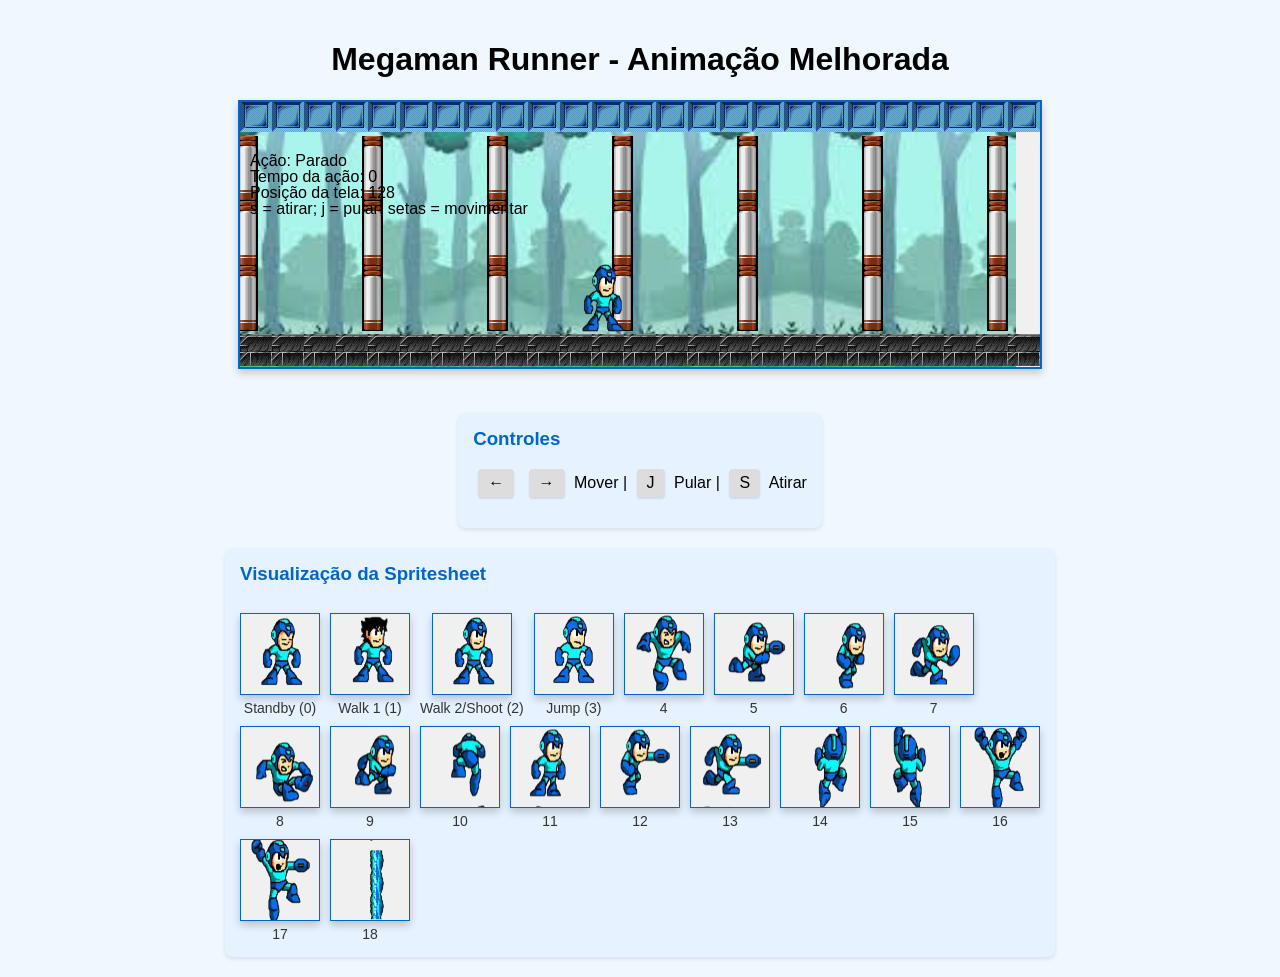
==== commit 688e9e54: "Versão aprimorada Grok Ajustando optime" ====
--- a/Animation.html
+++ b/Animation.html
@@ -231,7 +231,7 @@
         }
 
         // Carregando as imagens
-        images.personSpriteSheet.src = 'images/all.png';
+        images.personSpriteSheet.src = 'images/person.png';
         images.floor.src = 'images/chao.png';
         images.ceiling.src = 'images/teto.png';
         images.pillar.src = 'images/pilar.png';
